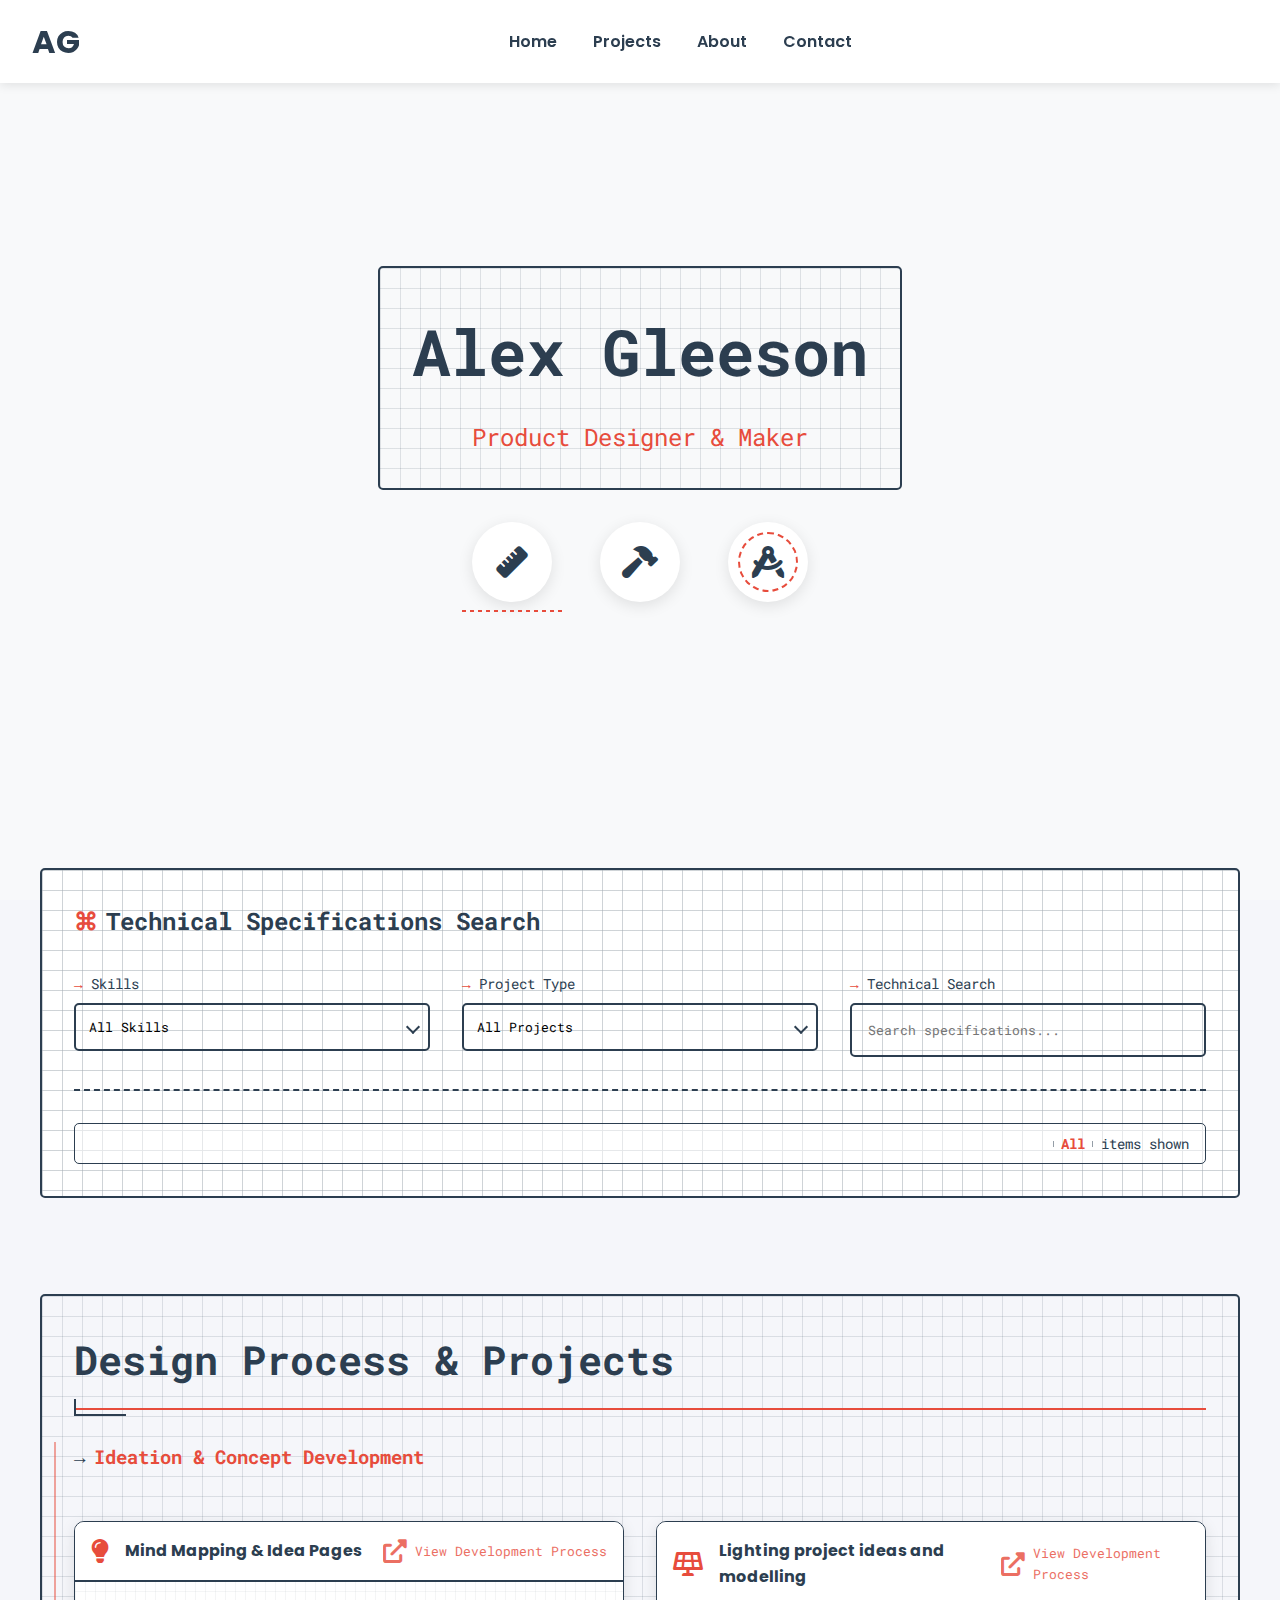
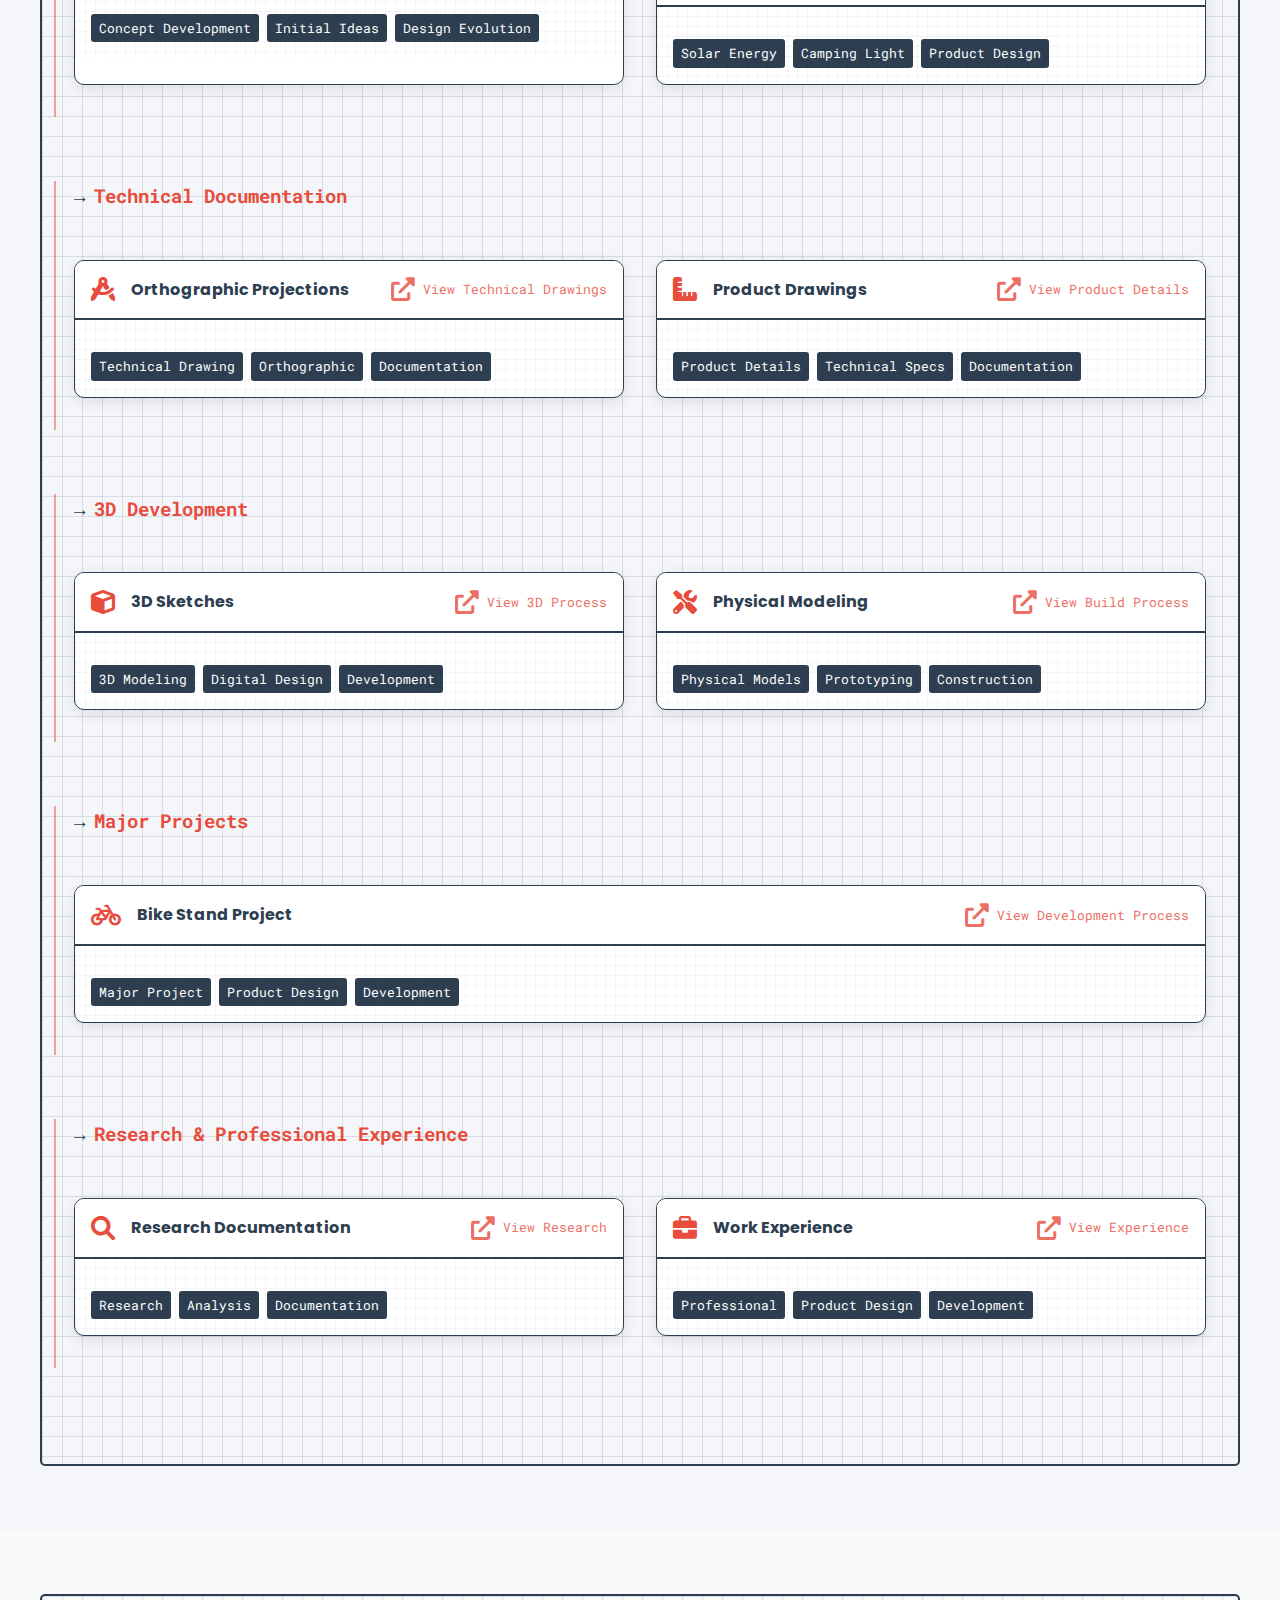
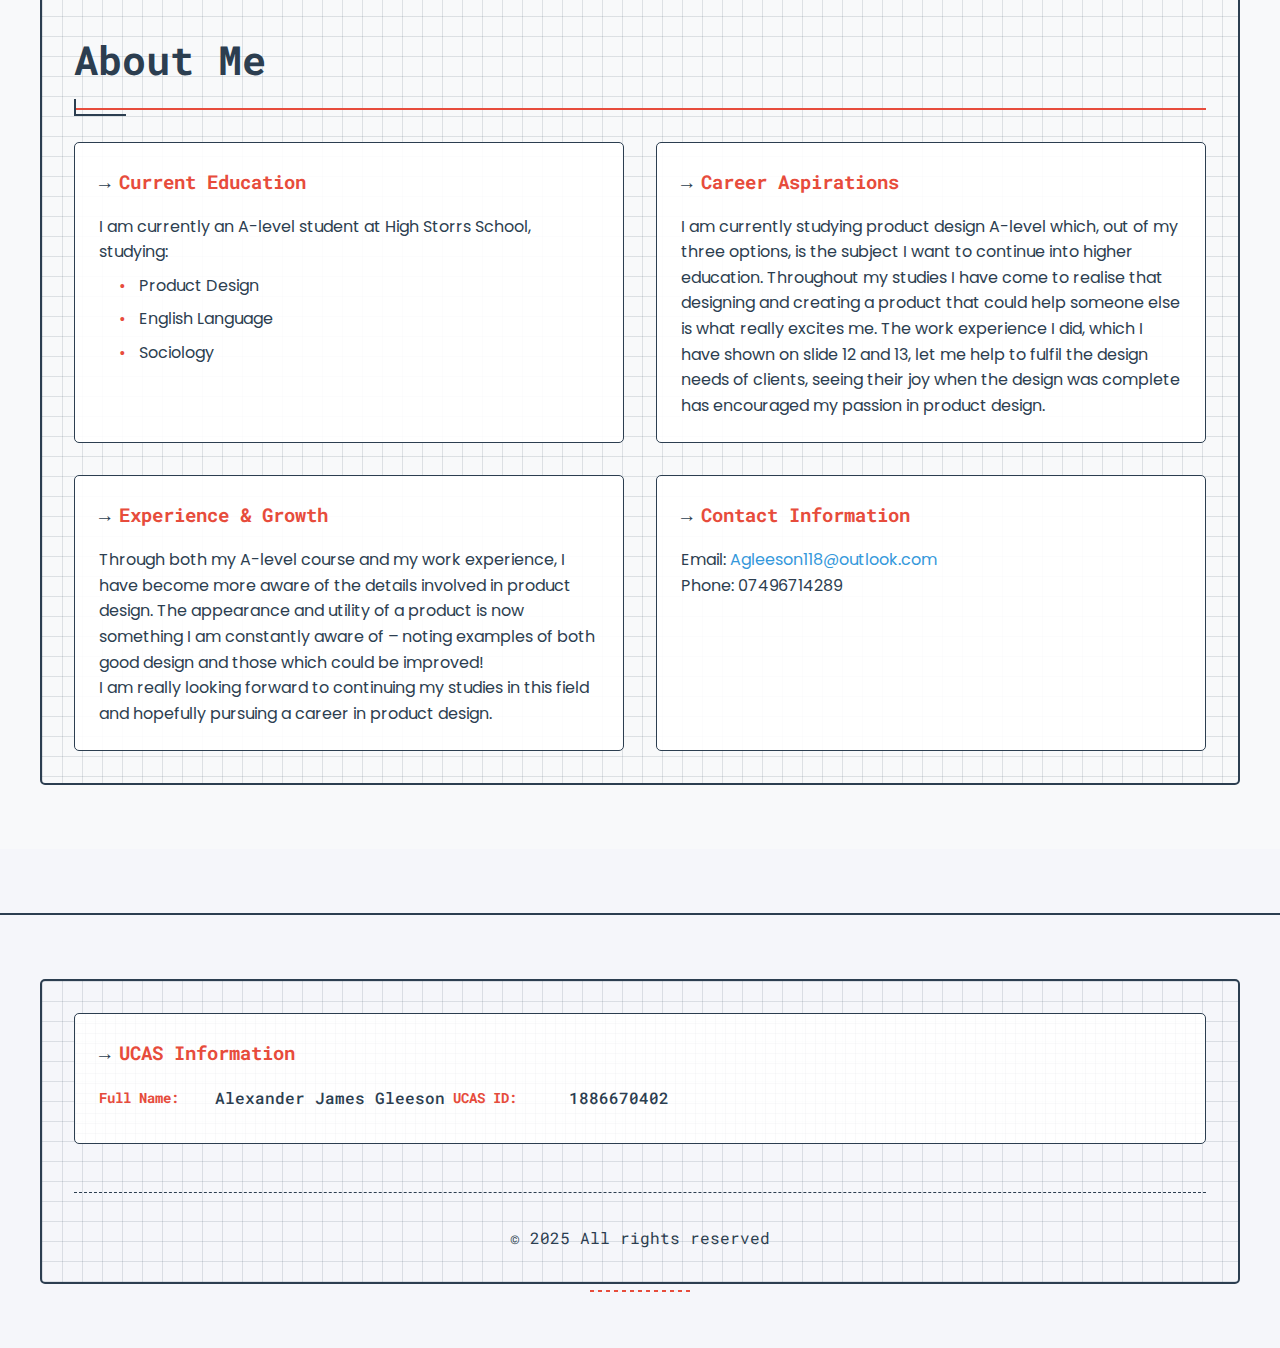
==== index.html @ 116e03a1 "Site Upload" ====
<!DOCTYPE html>
<html lang="en">
<head>
    <meta charset="UTF-8">
    <meta name="viewport" content="width=device-width, initial-scale=1.0">
    <title>Alex Gleeson | Product Design Portfolio</title>
    <link rel="stylesheet" href="styles.css">
    <link rel="stylesheet" href="project-pages.css">
    <link rel="stylesheet" href="https://cdnjs.cloudflare.com/ajax/libs/font-awesome/6.0.0/css/all.min.css">
    <link href="https://fonts.googleapis.com/css2?family=Poppins:wght@400;600;700&family=Roboto+Mono&display=swap" rel="stylesheet">
</head>
<body>
    <!-- Mobile Warning Popup -->
    <div id="mobilePopup" class="mobile-popup" style="display: none;">
        <div class="popup-content">
            <p>This website hasn't been optimized for mobile devices.<br>Please view on desktop for the best experience.</p>
            <button id="closePopup" class="technical-button">
                <i class="fas fa-check"></i>
                Okay
            </button>
        </div>
    </div>

    <nav class="navbar">
        <div class="logo">AG</div>
        <div class="nav-links">
            <a href="#home">Home</a>
            <a href="#projects">Projects</a>
            <a href="#about">About</a>
            <a href="#contact">Contact</a>
        </div>
        <div class="hamburger">
            <span></span>
            <span></span>
            <span></span>
        </div>
    </nav>

    <main>
        <section id="home" class="hero">
            <div class="hero-content">
                <div class="blueprint-grid">
                    <h1 class="blueprint-text">Alex Gleeson</h1>
                    <p class="blueprint-subtitle">Product Designer & Maker</p>
                </div>
                <div class="tools">
                    <div class="tool-container">
                        <i class="fas fa-ruler tool-icon"></i>
                        <div class="measurement-line"></div>
                    </div>
                    <div class="tool-container">
                        <i class="fas fa-hammer tool-icon"></i>
                        <div class="tool-animation"></div>
                    </div>
                    <div class="tool-container">
                        <i class="fas fa-drafting-compass tool-icon"></i>
                        <div class="compass-circle"></div>
                    </div>
                </div>
            </div>
        </section>

        <section id="search" class="search-section">
            <div class="blueprint-container search-blueprint">
                <div class="technical-overlay">
                    <h3 class="search-title">Technical Specifications Search</h3>
                    <div class="search-grid">
                        <div class="search-category">
                            <label class="technical-label">
                                <span class="label-text">Skills</span>
                                <div class="technical-select">
                                    <select id="skillFilter">
                                        <option value="all">All Skills</option>
                                        <option value="assembly">Assembly & Construction</option>
                                        <option value="technical">Technical Skills</option>
                                        <option value="practical">Practical Skills</option>
                                        <option value="design">Design Process</option>
                                        <option value="professional">Professional Experience</option>
                                        <option value="client">Client Interaction</option>
                                        <option value="documentation">Documentation</option>
                                        <option value="modeling">3D & Physical Modeling</option>
                                    </select>
                                    <div class="select-arrow"></div>
                                </div>
                            </label>
                        </div>
                        <div class="search-category">
                            <label class="technical-label">
                                <span class="label-text">Project Type</span>
                                <div class="technical-select">
                                    <select id="projectFilter">
                                        <option value="all">All Projects</option>
                                        <option value="major">Major Project</option>
                                        <option value="design">Product Design</option>
                                        <option value="development">Development</option>
                                    </select>
                                    <div class="select-arrow"></div>
                                </div>
                            </label>
                        </div>
                        <div class="search-category">
                            <label class="technical-label">
                                <span class="label-text">Technical Search</span>
                                <div class="search-input-wrapper">
                                    <input type="text" id="quickSearch" placeholder="Search specifications..." class="technical-input">
                                    <div class="measurement-marks"></div>
                                </div>
                            </label>
                        </div>
                    </div>
                    <div class="search-results">
                        <div class="results-display">
                            <div class="result-count">
                                <span class="counter">All</span>
                                <span class="unit">items shown</span>
                            </div>
                        </div>
                    </div>
                </div>
            </div>
        </section>

        <section id="projects" class="projects">
            <div class="blueprint-container">
                <h2 class="technical-title">Design Process & Projects</h2>
                
                <!-- Ideation & Concept Development Section -->
                <div class="project-category ideation">
                    <h3 class="technical-subtitle">Ideation & Concept Development</h3>
                    <div class="project-grid">
                        <a href="mind-mapping.html" class="project-card" data-project="design" data-skills="concept,design,documentation">
                            <div class="project-header">
                                <i class="fas fa-lightbulb"></i>
                                <h4>Mind Mapping & Idea Pages</h4>
                                <span class="view-project">
                                    <i class="fas fa-external-link-alt"></i>
                                    View Development Process
                                </span>
                            </div>
                            <div class="project-content">
                                <div class="blueprint-overlay"></div>
                                <div class="technical-details">
                                    <span class="detail-item">Concept Development</span>
                                    <span class="detail-item">Initial Ideas</span>
                                    <span class="detail-item">Design Evolution</span>
                                </div>
                            </div>
                        </a>
                        
                        <a href="lighting-project.html" class="project-card" data-project="design" data-skills="technical,design,practical">
                            <div class="project-header">
                                <i class="fas fa-solar-panel"></i>
                                <h4>Lighting project ideas and modelling</h4>
                                <span class="view-project">
                                    <i class="fas fa-external-link-alt"></i>
                                    View Development Process
                                </span>
                            </div>
                            <div class="project-content">
                                <div class="blueprint-overlay"></div>
                                <div class="technical-details">
                                    <span class="detail-item">Solar Energy</span>
                                    <span class="detail-item">Camping Light</span>
                                    <span class="detail-item">Product Design</span>
                                </div>
                            </div>
                        </a>
                    </div>
                </div>
                
                <!-- Technical Drawing Section -->
                <div class="project-category technical-drawings">
                    <h3 class="technical-subtitle">Technical Documentation</h3>
                    <div class="project-grid">
                        <a href="orthographic.html" class="project-card" data-project="technical" data-skills="technical,documentation">
                            <div class="project-header">
                                <i class="fas fa-drafting-compass"></i>
                                <h4>Orthographic Projections</h4>
                                <span class="view-project">
                                    <i class="fas fa-external-link-alt"></i>
                                    View Technical Drawings
                                </span>
                            </div>
                            <div class="project-content">
                                <div class="blueprint-overlay"></div>
                                <div class="technical-details">
                                    <span class="detail-item">Technical Drawing</span>
                                    <span class="detail-item">Orthographic</span>
                                    <span class="detail-item">Documentation</span>
                                </div>
                            </div>
                        </a>
                        
                        <a href="product-drawings.html" class="project-card" data-project="technical" data-skills="technical,documentation">
                            <div class="project-header">
                                <i class="fas fa-ruler-combined"></i>
                                <h4>Product Drawings</h4>
                                <span class="view-project">
                                    <i class="fas fa-external-link-alt"></i>
                                    View Product Details
                                </span>
                            </div>
                            <div class="project-content">
                                <div class="blueprint-overlay"></div>
                                <div class="technical-details">
                                    <span class="detail-item">Product Details</span>
                                    <span class="detail-item">Technical Specs</span>
                                    <span class="detail-item">Documentation</span>
                                </div>
                            </div>
                        </a>
                    </div>
                </div>
                
                <!-- 3D Development Section -->
                <div class="project-category modeling">
                    <h3 class="technical-subtitle">3D Development</h3>
                    <div class="project-grid">
                        <a href="3d-sketches.html" class="project-card" data-project="development" data-skills="modeling,design">
                            <div class="project-header">
                                <i class="fas fa-cube"></i>
                                <h4>3D Sketches</h4>
                                <span class="view-project">
                                    <i class="fas fa-external-link-alt"></i>
                                    View 3D Process
                                </span>
                            </div>
                            <div class="project-content">
                                <div class="blueprint-overlay"></div>
                                <div class="technical-details">
                                    <span class="detail-item">3D Modeling</span>
                                    <span class="detail-item">Digital Design</span>
                                    <span class="detail-item">Development</span>
                                </div>
                            </div>
                        </a>
                        
                        <a href="physical-modeling.html" class="project-card" data-project="development" data-skills="modeling,practical">
                            <div class="project-header">
                                <i class="fas fa-tools"></i>
                                <h4>Physical Modeling</h4>
                                <span class="view-project">
                                    <i class="fas fa-external-link-alt"></i>
                                    View Build Process
                                </span>
                            </div>
                            <div class="project-content">
                                <div class="blueprint-overlay"></div>
                                <div class="technical-details">
                                    <span class="detail-item">Physical Models</span>
                                    <span class="detail-item">Prototyping</span>
                                    <span class="detail-item">Construction</span>
                                </div>
                            </div>
                        </a>
                    </div>
                </div>
                
                <!-- Major Projects Section -->
                <div class="project-category major-projects">
                    <h3 class="technical-subtitle">Major Projects</h3>
                    <div class="project-grid">
                        <a href="major-project.html" class="project-card" data-project="major" data-skills="design,development">
                            <div class="project-header">
                                <i class="fas fa-bicycle"></i>
                                <h4>Bike Stand Project</h4>
                                <span class="view-project">
                                    <i class="fas fa-external-link-alt"></i>
                                    View Development Process
                                </span>
                            </div>
                            <div class="project-content">
                                <div class="blueprint-overlay"></div>
                                <div class="technical-details">
                                    <span class="detail-item">Major Project</span>
                                    <span class="detail-item">Product Design</span>
                                    <span class="detail-item">Development</span>
                                </div>
                            </div>
                        </a>
                    </div>
                </div>
                
                <!-- Research & Experience Section -->
                <div class="project-category research">
                    <h3 class="technical-subtitle">Research & Professional Experience</h3>
                    <div class="project-grid">
                        <a href="research.html" class="project-card" data-project="research" data-skills="documentation,technical">
                            <div class="project-header">
                                <i class="fas fa-search"></i>
                                <h4>Research Documentation</h4>
                                <span class="view-project">
                                    <i class="fas fa-external-link-alt"></i>
                                    View Research
                                </span>
                            </div>
                            <div class="project-content">
                                <div class="blueprint-overlay"></div>
                                <div class="technical-details">
                                    <span class="detail-item">Research</span>
                                    <span class="detail-item">Analysis</span>
                                    <span class="detail-item">Documentation</span>
                                </div>
                            </div>
                        </a>
                        
                        <a href="work-experience.html" class="project-card" data-project="experience" data-skills="professional,client">
                            <div class="project-header">
                                <i class="fas fa-briefcase"></i>
                                <h4>Work Experience</h4>
                                <span class="view-project">
                                    <i class="fas fa-external-link-alt"></i>
                                    View Experience
                                </span>
                            </div>
                            <div class="project-content">
                                <div class="blueprint-overlay"></div>
                                <div class="technical-details">
                                    <span class="detail-item">Professional</span>
                                    <span class="detail-item">Product Design</span>
                                    <span class="detail-item">Development</span>
                                </div>
                            </div>
                        </a>
                    </div>
                </div>
            </div>
        </section>

        <section id="about" class="about">
            <div class="blueprint-container">
                <h2 class="technical-title">About Me</h2>
                <div class="about-grid">
                    <div class="about-section education">
                        <h3 class="technical-subtitle">Current Education</h3>
                        <div class="technical-content">
                            <p>I am currently an A-level student at High Storrs School, studying:</p>
                            <ul class="technical-list">
                                <li>Product Design</li>
                                <li>English Language</li>
                                <li>Sociology</li>
                            </ul>
                        </div>
                    </div>
                    
                    <div class="about-section aspirations">
                        <h3 class="technical-subtitle">Career Aspirations</h3>
                        <div class="technical-content">
                            <p>I am currently studying product design A-level which, out of my three options, is the subject I want to continue into higher education. Throughout my studies I have come to realise that designing and creating a product that could help someone else is what really excites me. The work experience I did, which I have shown on slide 12 and 13, let me help to fulfil the design needs of clients, seeing their joy when the design was complete has encouraged my passion in product design.</p>
                        </div>
                    </div>
                    
                    <div class="about-section experience">
                        <h3 class="technical-subtitle">Experience & Growth</h3>
                        <div class="technical-content">
                            <p>Through both my A-level course and my work experience, I have become more aware of the details involved in product design. The appearance and utility of a product is now something I am constantly aware of – noting examples of both good design and those which could be improved!</p>
                            <p>I am really looking forward to continuing my studies in this field and hopefully pursuing a career in product design.</p>
                        </div>
                    </div>
                    
                    <div class="about-section contact-info">
                        <h3 class="technical-subtitle">Contact Information</h3>
                        <div class="technical-content">
                            <p>Email: <a href="mailto:Agleeson118@outlook.com">Agleeson118@outlook.com</a></p>
                            <p>Phone: 07496714289</p>
                        </div>
                    </div>
                </div>
            </div>
        </section>
    </main>

    <footer class="technical-footer">
        <div class="blueprint-container">
            <div class="footer-section ucas-info">
                <h3 class="technical-subtitle">UCAS Information</h3>
                <div class="technical-details">
                    <div class="detail-row">
                        <span class="detail-label">Full Name:</span>
                        <span class="detail-value">Alexander James Gleeson</span>
                    </div>
                    <div class="detail-row">
                        <span class="detail-label">UCAS ID:</span>
                        <span class="detail-value">1886670402</span>
                    </div>
                </div>
            </div>
            
            <div class="copyright">
                <div class="measurement-line"></div>
                <p>© 2025 All rights reserved</p>
                <div class="measurement-line"></div>
            </div>
        </div>
    </footer>

    <script src="script.js"></script>
</body>
</html>
---- styles.css ----
:root {
    --primary: #2c3e50;
    --secondary: #e74c3c;
    --accent: #3498db;
    --background: #f5f6fa;
    --text: #2c3e50;
}

* {
    margin: 0;
    padding: 0;
    box-sizing: border-box;
}

body {
    font-family: 'Poppins', sans-serif;
    background: var(--background);
    color: var(--text);
    line-height: 1.6;
}

/* Navbar Styles */
.navbar {
    position: fixed;
    top: 0;
    width: 100%;
    padding: 1rem 2rem;
    background: rgba(255, 255, 255, 0.95);
    display: flex;
    justify-content: space-between;
    align-items: center;
    z-index: 1000;
    box-shadow: 0 2px 10px rgba(0,0,0,0.1);
}

.logo {
    font-size: 2rem;
    font-weight: 700;
    color: var(--primary);
    cursor: pointer;
    transition: transform 0.3s ease;
}

.logo:hover {
    transform: rotate(10deg);
}

.nav-links a {
    margin-left: 2rem;
    text-decoration: none;
    color: var(--primary);
    font-weight: 600;
    transition: color 0.3s ease;
}

.nav-links a:hover {
    color: var(--secondary);
}

/* Hero Section */
.hero {
    height: 100vh;
    display: flex;
    align-items: center;
    justify-content: center;
    text-align: center;
    padding: 2rem;
    background: #f8f9fa;
    position: relative;
    overflow: hidden;
}

.blueprint-grid {
    position: relative;
    padding: 2rem;
    background-image: linear-gradient(#2c3e5022 1px, transparent 1px),
                      linear-gradient(90deg, #2c3e5022 1px, transparent 1px);
    background-size: 20px 20px;
    border: 2px solid var(--primary);
    border-radius: 5px;
    margin-bottom: 2rem;
}

.blueprint-text {
    font-size: 4rem;
    font-weight: 700;
    color: var(--primary);
    margin-bottom: 1rem;
    position: relative;
    font-family: 'Roboto Mono', monospace;
}

.blueprint-subtitle {
    font-size: 1.5rem;
    color: var(--secondary);
    font-family: 'Roboto Mono', monospace;
}

.tools {
    display: flex;
    justify-content: center;
    gap: 3rem;
    margin: 2rem 0;
}

.tool-container {
    position: relative;
    width: 80px;
    height: 80px;
    display: flex;
    align-items: center;
    justify-content: center;
    background: white;
    border-radius: 50%;
    box-shadow: 0 4px 15px rgba(0,0,0,0.1);
}

/* Hammer-specific container */
.tool-container:nth-child(2) {
    overflow: visible;
}

.tool-icon {
    font-size: 2rem;
    color: var(--primary);
    z-index: 2;
}

/* Hammer Animation */
.tool-container:nth-child(2) .tool-icon {
    animation: hammer 2s ease-in-out infinite;
    transform-origin: center bottom;
}

.measurement-line {
    position: absolute;
    height: 2px;
    background: var(--secondary);
    width: 0;
    bottom: -10px;
    animation: measure 2s ease-in-out infinite;
}

.compass-circle {
    position: absolute;
    width: 60px;
    height: 60px;
    border: 2px dashed var(--secondary);
    border-radius: 50%;
    animation: rotate 4s linear infinite;
}

/* New Animations */
@keyframes measure {
    0% { width: 0; }
    50% { width: 100px; }
    100% { width: 0; }
}

@keyframes rotate {
    from { transform: rotate(0deg); }
    to { transform: rotate(360deg); }
}

/* Projects Section */
.projects {
    padding: 4rem 2rem;
}

.project-grid {
    display: grid;
    grid-template-columns: repeat(auto-fit, minmax(300px, 1fr));
    gap: 2rem;
    padding: 2rem 0;
}

.project-card {
    text-decoration: none;
    color: inherit;
    cursor: pointer;
    background: white;
    border-radius: 10px;
    overflow: hidden;
    transition: all 0.3s ease;
    box-shadow: 0 4px 15px rgba(0,0,0,0.1);
    border: 1px solid var(--primary);
    position: relative;
}

.project-card:hover {
    transform: translateY(-5px);
}

.view-project {
    margin-left: auto;
    font-family: 'Roboto Mono', monospace;
    font-size: 0.8rem;
    color: var(--secondary);
    display: flex;
    align-items: center;
    gap: 0.5rem;
    opacity: 0.8;
    transition: opacity 0.3s ease;
}

.view-project i {
    font-size: 0.9rem;
    transition: transform 0.3s ease;
}

.project-card:hover .view-project {
    opacity: 1;
}

.project-card:hover .view-project i {
    transform: translateX(3px);
}

/* Project measurement overlay on hover */
.project-card::before {
    content: '';
    position: absolute;
    top: 0;
    left: 0;
    right: 0;
    bottom: 0;
    background: 
        linear-gradient(45deg, transparent 48%, var(--secondary) 49%, var(--secondary) 51%, transparent 52%) 0 0/1rem 1rem,
        linear-gradient(-45deg, transparent 48%, var(--secondary) 49%, var(--secondary) 51%, transparent 52%) 0 0/1rem 1rem;
    opacity: 0;
    transition: opacity 0.3s ease;
    pointer-events: none;
    z-index: 1;
}

.project-card:hover::before {
    opacity: 0.1;
}

.project-header {
    display: flex;
    align-items: center;
    gap: 1rem;
    padding: 1rem;
    border-bottom: 2px solid var(--primary);
    background: rgba(255, 255, 255, 0.9);
    position: relative;
    z-index: 2;
}

.project-header i {
    color: var(--secondary);
    font-size: 1.5rem;
}

.project-content {
    position: relative;
    padding: 1rem;
    overflow: hidden;
}

.blueprint-overlay {
    position: absolute;
    top: 0;
    left: 0;
    right: 0;
    bottom: 0;
    background-image: 
        linear-gradient(0deg, rgba(44, 62, 80, 0.05) 1px, transparent 1px),
        linear-gradient(90deg, rgba(44, 62, 80, 0.05) 1px, transparent 1px);
    background-size: 10px 10px;
    pointer-events: none;
}

.technical-details {
    display: flex;
    flex-wrap: wrap;
    gap: 0.5rem;
    margin-top: 1rem;
}

.detail-item {
    font-family: 'Roboto Mono', monospace;
    font-size: 0.8rem;
    padding: 0.25rem 0.5rem;
    background: var(--primary);
    color: white;
    border-radius: 3px;
}

.project-card img {
    width: 100%;
    height: auto;
    object-fit: cover;
    transition: transform 0.3s ease;
}

.project-card:hover img {
    transform: scale(1.05);
}

/* Measurement Lines Animation */
.project-card::after {
    content: '';
    position: absolute;
    bottom: 0;
    left: 0;
    width: 100%;
    height: 2px;
    background: repeating-linear-gradient(
        to right,
        var(--secondary) 0,
        var(--secondary) 4px,
        transparent 4px,
        transparent 8px
    );
    transform: scaleX(0);
    transform-origin: left;
    transition: transform 0.3s ease;
}

.project-card:hover::after {
    transform: scaleX(1);
}

/* Project Category Visibility */
.project-category.hidden {
    display: none;
}

/* Enhanced Search Results Display */
.results-display {
    display: flex;
    justify-content: flex-end;
    font-family: 'Roboto Mono', monospace;
    padding: 0.5rem 1rem;
    background: rgba(255, 255, 255, 0.9);
    border: 1px solid var(--primary);
    border-radius: 5px;
    margin-top: 1rem;
}

.result-count {
    display: flex;
    align-items: center;
    gap: 0.5rem;
    font-size: 0.9rem;
}

.counter {
    color: var(--secondary);
    font-weight: bold;
    position: relative;
    padding: 0 0.5rem;
}

.counter::before,
.counter::after {
    content: '';
    position: absolute;
    height: 6px;
    width: 1px;
    background: var(--primary);
    opacity: 0.5;
}

.counter::before {
    left: 0;
    top: 50%;
    transform: translateY(-50%);
}

.counter::after {
    right: 0;
    top: 50%;
    transform: translateY(-50%);
}

/* About Section */
.about {
    padding: 4rem 2rem;
    background: #f8f9fa;
}

.blueprint-container {
    max-width: 1200px;
    margin: 0 auto;
    padding: 2rem;
    background-image: linear-gradient(#2c3e5022 1px, transparent 1px),
                      linear-gradient(90deg, #2c3e5022 1px, transparent 1px);
    background-size: 20px 20px;
    border: 2px solid var(--primary);
    border-radius: 5px;
    position: relative;
}

.technical-title {
    font-family: 'Roboto Mono', monospace;
    font-size: 2.5rem;
    color: var(--primary);
    margin-bottom: 2rem;
    padding-bottom: 1rem;
    border-bottom: 2px solid var(--secondary);
    position: relative;
}

.technical-title::after {
    content: '';
    position: absolute;
    bottom: -8px;
    left: 0;
    width: 50px;
    height: 15px;
    border-left: 2px solid var(--primary);
    border-bottom: 2px solid var(--primary);
}

.about-grid {
    display: grid;
    grid-template-columns: repeat(2, 1fr);
    gap: 2rem;
}

.about-section {
    padding: 1.5rem;
    background: rgba(255, 255, 255, 0.9);
    border: 1px solid var(--primary);
    border-radius: 5px;
    position: relative;
}

.technical-subtitle {
    font-family: 'Roboto Mono', monospace;
    color: var(--secondary);
    margin-bottom: 1rem;
    font-size: 1.2rem;
    position: relative;
    padding-left: 20px;
}

.technical-subtitle::before {
    content: '→';
    position: absolute;
    left: 0;
    color: var(--primary);
}

.technical-content {
    font-family: 'Poppins', sans-serif;
    line-height: 1.6;
}

.technical-list {
    list-style: none;
    padding-left: 20px;
    margin-top: 0.5rem;
}

.technical-list li {
    position: relative;
    padding-left: 20px;
    margin-bottom: 0.5rem;
}

.technical-list li::before {
    content: '•';
    position: absolute;
    left: 0;
    color: var(--secondary);
}

.contact-info a {
    color: var(--accent);
    text-decoration: none;
    transition: color 0.3s ease;
}

.contact-info a:hover {
    color: var(--secondary);
}

/* Skills Section */
.skills {
    display: flex;
    flex-wrap: wrap;
    gap: 1rem;
    margin-top: 2rem;
}

.skill-item {
    padding: 0.5rem 1rem;
    background: var(--primary);
    color: white;
    border-radius: 20px;
    cursor: pointer;
    transition: transform 0.3s ease;
}

.skill-item:hover {
    transform: scale(1.1);
}

/* Contact Section */
.contact {
    padding: 4rem 2rem;
    background: var(--background);
}

.contact .blueprint-container {
    max-width: 800px;
}

.technical-form {
    position: relative;
    margin: 0 auto;
    padding: 2rem;
}

.form-grid {
    display: grid;
    grid-template-columns: repeat(2, 1fr);
    gap: 2rem;
}

.input-group {
    position: relative;
}

.input-group.full-width {
    grid-column: 1 / -1;
}

.input-container {
    position: relative;
    border: 2px solid var(--primary);
    border-radius: 5px;
    overflow: hidden;
    display: flex;
    align-items: center;
    background: white;
}

.input-container i {
    padding: 1rem;
    color: var(--primary);
    background: rgba(44, 62, 80, 0.05);
}

.technical-input {
    width: 100%;
    padding: 1rem;
    font-family: 'Roboto Mono', monospace;
    border: none;
    background: transparent;
    transition: background-color 0.3s ease;
}

textarea.technical-input {
    min-height: 150px;
    resize: vertical;
}

.measurement-marks {
    position: absolute;
    bottom: 0;
    left: 0;
    width: 100%;
    height: 4px;
    background: repeating-linear-gradient(
        to right,
        var(--secondary) 0,
        var(--secondary) 2px,
        transparent 2px,
        transparent 10px
    );
    transform: scaleX(0);
    transform-origin: left;
    transition: transform 0.3s ease;
}

.technical-input:focus + .measurement-marks {
    transform: scaleX(1);
}

.form-footer {
    grid-column: 1 / -1;
    display: flex;
    justify-content: flex-end;
}

.technical-button {
    position: relative;
    display: flex;
    align-items: center;
    gap: 1rem;
    padding: 1rem 2rem;
    font-family: 'Roboto Mono', monospace;
    font-size: 1rem;
    background: var(--primary);
    color: white;
    border: none;
    border-radius: 5px;
    cursor: pointer;
    transition: transform 0.3s ease;
    overflow: hidden;
}

.technical-button i {
    font-size: 1.2rem;
}

.button-overlay {
    position: absolute;
    top: 0;
    left: 0;
    right: 0;
    bottom: 0;
    background: 
        linear-gradient(45deg, transparent 48%, var(--secondary) 49%, var(--secondary) 51%, transparent 52%) 0 0/1rem 1rem;
    opacity: 0;
    transition: opacity 0.3s ease;
}

.technical-button:hover {
    transform: translateY(-2px);
}

.technical-button:hover .button-overlay {
    opacity: 0.2;
}

/* Responsive Design for Contact Form */
@media (max-width: 768px) {
    .form-grid {
        grid-template-columns: 1fr;
        gap: 1rem;
    }
    
    .technical-button {
        width: 100%;
        justify-content: center;
    }
}

/* Responsive Design */
@media (max-width: 768px) {
    .nav-links {
        display: none;
    }
    
    .hamburger {
        display: block;
    }
    
    .hero h1 {
        font-size: 2.5rem;
    }
    
    .project-grid {
        grid-template-columns: 1fr;
    }

    .about-grid {
        grid-template-columns: 1fr;
    }

    .technical-title {
        font-size: 2rem;
    }

    .about-section {
        padding: 1rem;
    }
}

/* Search Section */
.search-section {
    padding: 2rem;
    margin-top: -4rem;
    z-index: 2;
    position: relative;
}

.search-blueprint {
    background-color: rgba(255, 255, 255, 0.95);
    padding: 2rem;
    position: relative;
}

.search-blueprint::before {
    content: '';
    position: absolute;
    top: 0;
    left: 0;
    right: 0;
    bottom: 0;
    background-image: 
        linear-gradient(to right, var(--primary) 1px, transparent 1px),
        linear-gradient(to bottom, var(--primary) 1px, transparent 1px);
    background-size: 20px 20px;
    opacity: 0.1;
    pointer-events: none;
}

.search-title {
    font-family: 'Roboto Mono', monospace;
    color: var(--primary);
    font-size: 1.5rem;
    margin-bottom: 2rem;
    padding-left: 2rem;
    position: relative;
}

.search-title::before {
    content: '⌘';
    position: absolute;
    left: 0;
    color: var(--secondary);
}

.search-grid {
    display: grid;
    grid-template-columns: repeat(3, 1fr);
    gap: 2rem;
    margin-bottom: 2rem;
}

.technical-label {
    display: flex;
    flex-direction: column;
    gap: 0.5rem;
}

.label-text {
    font-family: 'Roboto Mono', monospace;
    font-size: 0.9rem;
    color: var(--primary);
    display: flex;
    align-items: center;
    gap: 0.5rem;
}

.label-text::before {
    content: '→';
    color: var(--secondary);
}

.technical-select {
    position: relative;
    border: 2px solid var(--primary);
    border-radius: 5px;
    overflow: hidden;
}

.technical-select select {
    width: 100%;
    padding: 0.8rem;
    font-family: 'Roboto Mono', monospace;
    border: none;
    background: transparent;
    appearance: none;
    cursor: pointer;
}

.select-arrow {
    position: absolute;
    right: 10px;
    top: 50%;
    transform: translateY(-50%);
    width: 10px;
    height: 10px;
    border-right: 2px solid var(--primary);
    border-bottom: 2px solid var(--primary);
    transform: translateY(-50%) rotate(45deg);
    pointer-events: none;
}

.search-input-wrapper {
    position: relative;
    border: 2px solid var(--primary);
    border-radius: 5px;
    overflow: hidden;
}

.measurement-marks {
    position: absolute;
    bottom: 0;
    left: 0;
    width: 100%;
    height: 4px;
    background: repeating-linear-gradient(
        to right,
        var(--secondary) 0,
        var(--secondary) 2px,
        transparent 2px,
        transparent 10px
    );
    transform: scaleX(0);
    transform-origin: left;
    transition: transform 0.3s ease;
}

.search-results {
    border-top: 2px dashed var(--primary);
    padding-top: 1rem;
    margin-top: 1rem;
}

.results-display {
    display: flex;
    justify-content: flex-end;
    font-family: 'Roboto Mono', monospace;
}

.result-count {
    display: flex;
    align-items: center;
    gap: 0.5rem;
}

.counter {
    color: var(--secondary);
    font-weight: bold;
}

.unit {
    color: var(--primary);
    font-size: 0.9rem;
}

@media (max-width: 768px) {
    .search-grid {
        grid-template-columns: 1fr;
        gap: 1rem;
    }
    
    .search-section {
        margin-top: -2rem;
        padding: 1rem;
    }
}

/* Projects Section */
.projects {
    padding: 4rem 2rem;
}

.project-category {
    margin-bottom: 4rem;
    position: relative;
}

.project-category::before {
    content: '';
    position: absolute;
    left: -20px;
    top: 0;
    height: 100%;
    width: 2px;
    background: var(--secondary);
    opacity: 0.5;
}

.project-header {
    display: flex;
    align-items: center;
    gap: 1rem;
    padding: 1rem;
    border-bottom: 2px solid var(--primary);
    background: rgba(255, 255, 255, 0.9);
    position: relative;
    z-index: 2;
}

.project-header i {
    color: var(--secondary);
    font-size: 1.5rem;
}

.project-content {
    position: relative;
    padding: 1rem;
    overflow: hidden;
}

.blueprint-overlay {
    position: absolute;
    top: 0;
    left: 0;
    right: 0;
    bottom: 0;
    background-image: 
        linear-gradient(0deg, rgba(44, 62, 80, 0.05) 1px, transparent 1px),
        linear-gradient(90deg, rgba(44, 62, 80, 0.05) 1px, transparent 1px);
    background-size: 10px 10px;
    pointer-events: none;
}

.technical-details {
    display: flex;
    flex-wrap: wrap;
    gap: 0.5rem;
    margin-top: 1rem;
}

.detail-item {
    font-family: 'Roboto Mono', monospace;
    font-size: 0.8rem;
    padding: 0.25rem 0.5rem;
    background: var(--primary);
    color: white;
    border-radius: 3px;
}

.project-card {
    background: white;
    border-radius: 10px;
    overflow: hidden;
    transition: all 0.3s ease;
    box-shadow: 0 4px 15px rgba(0,0,0,0.1);
    border: 1px solid var(--primary);
    position: relative;
}

.project-card:hover {
    transform: translateY(-5px);
    box-shadow: 0 8px 25px rgba(0,0,0,0.15);
}

.project-card img {
    width: 100%;
    height: auto;
    object-fit: cover;
    transition: transform 0.3s ease;
}

.project-card:hover img {
    transform: scale(1.05);
}

/* Measurement Lines Animation */
.project-card::after {
    content: '';
    position: absolute;
    bottom: 0;
    left: 0;
    width: 100%;
    height: 2px;
    background: repeating-linear-gradient(
        to right,
        var(--secondary) 0,
        var(--secondary) 4px,
        transparent 4px,
        transparent 8px
    );
    transform: scaleX(0);
    transform-origin: left;
    transition: transform 0.3s ease;
}

.project-card:hover::after {
    transform: scaleX(1);
}

/* Project Category Visibility */
.project-category.hidden {
    display: none;
}

/* Enhanced Search Results Display */
.results-display {
    display: flex;
    justify-content: flex-end;
    font-family: 'Roboto Mono', monospace;
    padding: 0.5rem 1rem;
    background: rgba(255, 255, 255, 0.9);
    border: 1px solid var(--primary);
    border-radius: 5px;
    margin-top: 1rem;
}

.result-count {
    display: flex;
    align-items: center;
    gap: 0.5rem;
    font-size: 0.9rem;
}

.counter {
    color: var(--secondary);
    font-weight: bold;
    position: relative;
    padding: 0 0.5rem;
}

.counter::before,
.counter::after {
    content: '';
    position: absolute;
    height: 6px;
    width: 1px;
    background: var(--primary);
    opacity: 0.5;
}

.counter::before {
    left: 0;
    top: 50%;
    transform: translateY(-50%);
}

.counter::after {
    right: 0;
    top: 50%;
    transform: translateY(-50%);
}

/* Hammer Animation */
@keyframes hammer {
    0%, 100% { transform: rotate(0deg); }
    45% { transform: rotate(-25deg); }
    50% { transform: rotate(0deg); }
    95% { transform: rotate(0deg); }
}

/* Prevent preview boxes in ideation section */
.project-category.mind-mapping .project-grid::after,
.project-category.mind-mapping .project-grid::before {
    display: none !important;
}

.project-category.mind-mapping .project-grid > *:not(.project-card) {
    display: none !important;
}

.no-results-message {
    color: var(--secondary);
    font-family: 'Roboto Mono', monospace;
    font-size: 0.9rem;
    margin-top: 1rem;
    padding: 1rem;
    background: rgba(255, 255, 255, 0.9);
    border: 1px dashed var(--primary);
    text-align: center;
}

/* Technical Footer */
.technical-footer {
    background: var(--background);
    padding: 4rem 2rem;
    margin-top: 4rem;
    border-top: 2px solid var(--primary);
}

.footer-grid {
    display: grid;
    grid-template-columns: repeat(2, 1fr);
    gap: 3rem;
    margin-bottom: 2rem;
}

.footer-section {
    background: rgba(255, 255, 255, 0.95);
    padding: 1.5rem;
    border: 1px solid var(--primary);
    border-radius: 5px;
    position: relative;
}

.footer-section::before {
    content: '';
    position: absolute;
    top: 0;
    left: 0;
    right: 0;
    bottom: 0;
    background-image: 
        linear-gradient(0deg, rgba(44, 62, 80, 0.05) 1px, transparent 1px),
        linear-gradient(90deg, rgba(44, 62, 80, 0.05) 1px, transparent 1px);
    background-size: 10px 10px;
    pointer-events: none;
    opacity: 0.5;
}

.detail-row {
    display: flex;
    align-items: center;
    gap: 1rem;
    margin-bottom: 0.5rem;
    font-family: 'Roboto Mono', monospace;
}

.detail-label {
    color: var(--secondary);
    font-size: 0.9rem;
    min-width: 100px;
}

.detail-value {
    color: var(--primary);
    font-weight: 500;
}

.copyright {
    text-align: center;
    margin-top: 3rem;
    padding-top: 2rem;
    border-top: 1px dashed var(--primary);
    display: flex;
    align-items: center;
    justify-content: center;
    gap: 2rem;
    font-family: 'Roboto Mono', monospace;
    color: var(--primary);
}

.measurement-line {
    height: 2px;
    width: 100px;
    background: repeating-linear-gradient(
        to right,
        var(--secondary) 0,
        var(--secondary) 4px,
        transparent 4px,
        transparent 8px
    );
}

/* Responsive Footer */
@media (max-width: 768px) {
    .footer-grid {
        grid-template-columns: 1fr;
        gap: 2rem;
    }
    
    .copyright {
        flex-direction: column;
        gap: 1rem;
    }
    
    .measurement-line {
        width: 50px;
    }
}

/* Mobile Popup */
.mobile-popup {
    display: none;
    position: fixed;
    top: 0;
    left: 0;
    width: 100%;
    height: 100%;
    background: rgba(44, 62, 80, 0.95);
    z-index: 2000;
    align-items: center;
    justify-content: center;
    padding: 1rem;
}

.popup-content {
    background: white;
    padding: 2rem;
    border-radius: 5px;
    text-align: center;
    width: 90%;
    max-width: 400px;
    border: 1px solid var(--primary);
    font-family: 'Roboto Mono', monospace;
    position: relative;
}

.popup-content p {
    margin-bottom: 1.5rem;
    color: var(--primary);
}

.popup-content .technical-button {
    background: var(--primary);
    color: white;
    border: none;
    padding: 0.75rem 1.5rem;
    border-radius: 5px;
    cursor: pointer;
    font-family: 'Roboto Mono', monospace;
    display: inline-flex;
    align-items: center;
    gap: 0.5rem;
    transition: all 0.3s ease;
}

.popup-content .technical-button:hover {
    background: var(--secondary);
}
---- project-pages.css ----
/* Project Page Specific Styles */
.project-hero {
    padding: 8rem 2rem 4rem;
    background: var(--background);
}

.project-title-group {
    display: flex;
    justify-content: space-between;
    align-items: flex-start;
    margin-bottom: 2rem;
}

.technical-specs {
    display: flex;
    gap: 1rem;
}

.spec-item {
    display: flex;
    align-items: center;
    gap: 0.5rem;
    font-family: 'Roboto Mono', monospace;
    color: var(--primary);
    padding: 0.5rem 1rem;
    border: 1px solid var(--primary);
    border-radius: 5px;
    background: rgba(255, 255, 255, 0.9);
}

.spec-item i {
    color: var(--secondary);
}

/* Timeline Styles */
.timeline-section {
    padding: 2rem 0;
}

.timeline {
    position: relative;
    padding-left: 2rem;
}

.timeline::before {
    content: '';
    position: absolute;
    left: 0;
    top: 0;
    height: 100%;
    width: 2px;
    background: var(--primary);
    opacity: 0.3;
}

.timeline-item {
    position: relative;
    margin-bottom: 3rem;
}

.timeline-marker {
    position: absolute;
    left: -2.35rem;
    width: 1rem;
    height: 1rem;
    background: var(--secondary);
    border: 2px solid var(--primary);
    border-radius: 50%;
}

.timeline-content {
    background: rgba(255, 255, 255, 0.9);
    border: 1px solid var(--primary);
    border-radius: 5px;
    padding: 1.5rem;
    margin-left: 1rem;
}

.timeline-content h3 {
    font-family: 'Roboto Mono', monospace;
    color: var(--primary);
    margin-bottom: 1rem;
}

.image-placeholder {
    width: 100%;
    height: 300px;
    background: rgba(44, 62, 80, 0.05);
    border: 2px dashed var(--primary);
    border-radius: 5px;
    margin: 1rem 0;
    display: flex;
    align-items: center;
    justify-content: center;
}

.technical-description {
    font-family: 'Poppins', sans-serif;
    color: var(--text);
    line-height: 1.6;
}

/* Technical Details Section */
.details-section {
    padding: 2rem 0;
    max-width: 1000px;
    margin-left: auto;
    margin-right: auto;
}

.specs-grid {
    display: grid;
    grid-template-columns: repeat(auto-fit, minmax(250px, 1fr));
    gap: 2rem;
    margin-top: 2rem;
    max-width: 900px;
    margin-left: auto;
    margin-right: auto;
}

.spec-card {
    background: rgba(255, 255, 255, 0.9);
    border: 1px solid var(--primary);
    border-radius: 5px;
    padding: 1.5rem;
}

.spec-card i {
    font-size: 2rem;
    color: var(--secondary);
    margin-bottom: 1rem;
}

.spec-card h4 {
    font-family: 'Roboto Mono', monospace;
    color: var(--primary);
    margin-bottom: 1rem;
}

/* Back Link */
.back-link {
    display: flex;
    align-items: center;
    gap: 0.5rem;
    font-family: 'Roboto Mono', monospace;
}

.back-link i {
    transition: transform 0.3s ease;
}

.back-link:hover i {
    transform: translateX(-3px);
}

/* Responsive Design */
@media (max-width: 768px) {
    .project-title-group {
        flex-direction: column;
        gap: 1rem;
    }

    .technical-specs {
        flex-direction: column;
    }

    .timeline-content {
        margin-left: 0;
    }

    .specs-grid {
        grid-template-columns: 1fr;
    }
}

/* Pinboard Layout */
.pinboard {
    padding: 2rem;
    background: #f8f9fa;
    border-radius: 10px;
}

.sketch-grid {
    display: grid;
    grid-template-columns: repeat(3, 1fr);
    gap: 2rem;
    padding: 2rem;
    background: #fff5e6;  /* Slight cork-board color */
    border: 20px solid #8b4513;  /* Wood-like border */
    border-radius: 5px;
    box-shadow: inset 0 0 50px rgba(0,0,0,0.1);
}

.sketch-item {
    position: relative;
    transform: rotate(-2deg);
    transition: transform 0.3s ease;
}

.sketch-item:nth-child(even) {
    transform: rotate(2deg);
}

.sketch-item:hover {
    transform: rotate(0) scale(1.02);
    z-index: 2;
}

.sketch-content {
    background: white;
    padding: 1rem;
    border: 1px solid #ddd;
    box-shadow: 0 4px 15px rgba(0,0,0,0.1);
    position: relative;
}

.pin {
    width: 20px;
    height: 20px;
    background: var(--secondary);
    border-radius: 50%;
    position: absolute;
    top: -10px;
    left: 50%;
    transform: translateX(-50%);
    box-shadow: 0 2px 4px rgba(0,0,0,0.2);
    z-index: 2;
}

.pin::after {
    content: '';
    position: absolute;
    width: 6px;
    height: 6px;
    background: rgba(255,255,255,0.6);
    border-radius: 50%;
    top: 4px;
    left: 4px;
}

.sketch-content img {
    width: 100%;
    height: auto;
    border: 1px solid #eee;
    transition: all 0.3s ease;
    object-fit: contain;
    background: #ffffff;
    padding: 1rem;
}

.sketch-details {
    display: flex;
    justify-content: space-between;
    align-items: center;
    margin-top: 1rem;
    font-family: 'Roboto Mono', monospace;
}

.sketch-number {
    font-size: 1.5rem;
    color: var(--secondary);
    font-weight: bold;
}

.sketch-type {
    color: var(--primary);
    font-size: 0.9rem;
}

/* Responsive Design for Pinboard */
@media (max-width: 768px) {
    .sketch-grid {
        grid-template-columns: 1fr;
        padding: 1rem;
    }
    
    .sketch-item {
        transform: none !important;
    }
    
    .sketch-item:hover {
        transform: scale(1.02) !important;
    }
}

/* Specific sketch adjustments */
.sketch-item:nth-child(1) .sketch-content {
    background: #f8f8f8;
}

.sketch-item:nth-child(2) .sketch-content,
.sketch-item:nth-child(3) .sketch-content {
    background: #f5f5f5;
}

.sketch-item:nth-child(4) .sketch-content {
    background: #f8f8f8;
}

/* Process Section Styles */
.process-section {
    margin-bottom: 3rem;
}

.process-card {
    background: rgba(255, 255, 255, 0.9);
    border: 1px solid var(--primary);
    border-radius: 5px;
    padding: 2rem;
    margin-top: 1rem;
}

.process-step {
    display: flex;
    gap: 2rem;
    margin-bottom: 2rem;
    position: relative;
}

.process-step:last-child {
    margin-bottom: 0;
}

.process-step::after {
    content: '';
    position: absolute;
    left: 2rem;
    top: 3rem;
    bottom: -2rem;
    width: 2px;
    background: var(--secondary);
    opacity: 0.3;
}

.process-step:last-child::after {
    display: none;
}

.step-number {
    font-family: 'Roboto Mono', monospace;
    font-size: 2rem;
    color: var(--secondary);
    font-weight: bold;
    min-width: 4rem;
    height: 4rem;
    display: flex;
    align-items: center;
    justify-content: center;
    border: 2px solid var(--primary);
    border-radius: 50%;
    background: white;
}

.step-content {
    flex: 1;
}

.step-content h3 {
    font-family: 'Roboto Mono', monospace;
    color: var(--primary);
    margin-bottom: 0.5rem;
}

.step-content p {
    color: var(--text);
    line-height: 1.6;
}

.sketch-description {
    font-family: 'Poppins', sans-serif;
    font-size: 0.9rem;
    color: var(--text);
    margin-top: 0.5rem;
    padding-top: 0.5rem;
    border-top: 1px dashed var(--primary);
}

/* Responsive adjustments */
@media (max-width: 768px) {
    .process-step {
        flex-direction: column;
        gap: 1rem;
    }

    .process-step::after {
        left: 2rem;
        top: 4rem;
    }

    .step-number {
        margin-left: 1rem;
    }
}

/* PDF Download Styles */
.download-pdf {
    cursor: pointer;
    position: relative;
    overflow: hidden;
    transition: all 0.3s ease;
    text-decoration: none;
}

.download-pdf i {
    margin-right: 0.5rem;
    color: var(--secondary);
}

.download-indicator {
    position: absolute;
    bottom: 0;
    left: 0;
    width: 100%;
    height: 2px;
    background: rgba(44, 62, 80, 0.1);
    overflow: hidden;
}

.progress-line {
    position: absolute;
    width: 100%;
    height: 100%;
    background: var(--secondary);
    transform: translateX(-100%);
    transition: transform 0.3s ease;
}

.download-pdf:hover .progress-line {
    transform: translateX(0);
}

.download-pdf:hover {
    background: rgba(44, 62, 80, 0.05);
}

/* Animation for download progress */
@keyframes downloadProgress {
    0% { transform: translateX(-100%); }
    100% { transform: translateX(0); }
}

.downloading .progress-line {
    animation: downloadProgress 1s linear;
}

/* Development Timeline Styles */
.development-timeline {
    margin: 4rem 0;
    max-width: 1200px;
    margin-left: auto;
    margin-right: auto;
}

.timeline-container {
    display: flex;
    flex-direction: column;
    gap: 3rem;
}

.timeline-item {
    background: white;
    border: 1px solid var(--primary);
    border-radius: 5px;
    padding: 2rem;
    position: relative;
    transition: transform 0.3s ease;
    max-width: 900px;
    margin-left: auto;
    margin-right: auto;
}

.timeline-item:hover {
    transform: translateY(-5px);
}

.timeline-header {
    display: flex;
    align-items: center;
    gap: 1rem;
    margin-bottom: 1.5rem;
}

.phase-number {
    font-family: 'Roboto Mono', monospace;
    font-size: 2rem;
    color: var(--secondary);
    font-weight: bold;
    min-width: 3rem;
}

.timeline-header h3 {
    font-family: 'Roboto Mono', monospace;
    color: var(--primary);
}

.blueprint-frame {
    background: #f8f9fa;
    border: 2px solid var(--primary);
    padding: 1rem;
    margin-bottom: 1rem;
    position: relative;
    max-width: 800px;
    margin-left: auto;
    margin-right: auto;
}

.blueprint-frame img {
    width: 100%;
    height: auto;
    border: 1px solid #ddd;
    max-height: 500px;
    object-fit: contain;
}

.frame-details {
    display: flex;
    gap: 1rem;
    margin-top: 1rem;
    font-family: 'Roboto Mono', monospace;
    font-size: 0.9rem;
}

.detail-label {
    color: var(--secondary);
    font-weight: bold;
}

.detail-value {
    color: var(--primary);
}

/* Project Introduction Styles */
.project-intro {
    margin-bottom: 2rem;
    max-width: 900px;
    margin-left: auto;
    margin-right: auto;
}

.intro-card {
    background: white;
    border: 1px solid var(--primary);
    border-radius: 5px;
    padding: 2rem;
}

/* Responsive adjustments */
@media (max-width: 768px) {
    .timeline-item {
        padding: 1rem;
    }
    
    .timeline-header {
        flex-direction: column;
        align-items: flex-start;
    }
}

/* Detail Section Styles */
.detail-section {
    margin: 3rem auto;
    max-width: 900px;
}

.detail-card {
    background: white;
    border: 1px solid var(--primary);
    border-radius: 5px;
    padding: 2rem;
    position: relative;
}

.detail-card::before {
    content: '';
    position: absolute;
    top: 0;
    left: 0;
    width: 100%;
    height: 4px;
    background: repeating-linear-gradient(
        90deg,
        var(--secondary) 0,
        var(--secondary) 4px,
        transparent 4px,
        transparent 8px
    );
}

/* Adjust the last item in 5-item grid */
.sketch-grid:has(.sketch-item:nth-child(5)) .sketch-item:last-child {
    grid-column: 2;
}

@media (max-width: 1200px) {
    .sketch-grid {
        grid-template-columns: repeat(2, 1fr);
    }

    /* Reset last item position on smaller screens */
    .sketch-grid:has(.sketch-item:nth-child(5)) .sketch-item:last-child {
        grid-column: auto;
    }
}

/* Physical Modeling Gallery Styles */
.modeling-gallery {
    margin: 3rem 0;
}

.gallery-item.sketch {
    margin-bottom: 2rem;
}

.blueprint-frame.large {
    max-width: 1000px;
    margin: 0 auto;
}

.development-grid {
    display: grid;
    grid-template-columns: repeat(3, 1fr);
    gap: 2rem;
    padding: 2rem;
    background: rgba(255, 255, 255, 0.95);
    border: 2px solid var(--primary);
    border-radius: 5px;
}

.stage-marker {
    position: absolute;
    top: 1rem;
    right: 1rem;
    background: var(--primary);
    color: white;
    padding: 0.5rem 1rem;
    border-radius: 3px;
    font-family: 'Roboto Mono', monospace;
    font-size: 0.8rem;
}

/* Responsive adjustments for gallery */
@media (max-width: 1200px) {
    .development-grid {
        grid-template-columns: repeat(2, 1fr);
    }
}

@media (max-width: 768px) {
    .development-grid {
        grid-template-columns: 1fr;
    }
}

/* Research Document Styles */
.research-document {
    background: white;
    border: 1px solid var(--primary);
    border-radius: 5px;
    padding: 3rem;
    max-width: 1000px;
    margin: 2rem auto;
    position: relative;
    background-image: 
        linear-gradient(#2c3e5011 1px, transparent 1px),
        linear-gradient(90deg, #2c3e5011 1px, transparent 1px);
    background-size: 20px 20px;
}

.document-details {
    display: flex;
    gap: 2rem;
    font-family: 'Roboto Mono', monospace;
    color: var(--primary);
    margin-top: 1.5rem;
    padding: 1rem;
    background: rgba(255, 255, 255, 0.9);
    border: 1px solid var(--primary);
    border-radius: 5px;
}

.document-details span {
    display: flex;
    align-items: center;
    gap: 0.5rem;
    padding: 0.5rem 1rem;
    border-right: 1px solid var(--primary);
}

.document-details span:last-child {
    border-right: none;
}

.document-details span::before {
    content: '';
    width: 6px;
    height: 6px;
    background: var(--secondary);
    border-radius: 50%;
}

.document-section {
    display: flex;
    gap: 2rem;
    margin-bottom: 4rem;
    position: relative;
}

.section-number {
    font-family: 'Roboto Mono', monospace;
    font-size: 2.5rem;
    color: var(--secondary);
    opacity: 0.3;
    font-weight: bold;
    min-width: 60px;
}

.section-content h2 {
    font-family: 'Roboto Mono', monospace;
    color: var(--primary);
    margin-bottom: 1.5rem;
    border-bottom: 2px solid var(--secondary);
    padding-bottom: 0.5rem;
}

.analysis-item {
    margin-bottom: 2rem;
    padding: 1.5rem;
    border: 1px solid var(--primary);
    border-radius: 5px;
    background: rgba(255, 255, 255, 0.7);
}

.item-header {
    font-family: 'Roboto Mono', monospace;
    font-weight: bold;
    color: var(--primary);
    margin-bottom: 1rem;
    padding-left: 1rem;
    border-left: 3px solid var(--secondary);
}

.technical-description {
    line-height: 1.6;
}

.technical-note {
    margin-top: 1rem;
    padding: 0.5rem;
    background: #f8f9fa;
    border-left: 3px solid var(--secondary);
    font-family: 'Roboto Mono', monospace;
    font-size: 0.9rem;
    color: var(--primary);
}

.conclusion-block {
    display: grid;
    grid-template-columns: repeat(auto-fit, minmax(300px, 1fr));
    gap: 2rem;
}

.conclusion-item {
    padding: 1.5rem;
    border: 1px solid var(--primary);
    border-radius: 5px;
    background: rgba(255, 255, 255, 0.7);
}

.conclusion-item h3 {
    font-family: 'Roboto Mono', monospace;
    color: var(--primary);
    margin-bottom: 1rem;
    font-size: 1rem;
}

/* Product Analysis Cards */
.product-analysis {
    background: white;
    border: 1px solid var(--primary);
    border-radius: 5px;
    padding: 2rem;
    margin-bottom: 2rem;
}

.product-analysis h3 {
    font-family: 'Roboto Mono', monospace;
    color: var(--primary);
    margin-bottom: 1rem;
    border-bottom: 2px solid var(--secondary);
    padding-bottom: 0.5rem;
}

.product-image {
    margin: 1.5rem 0;
    border: 1px solid var(--primary);
    padding: 1rem;
    background: #f8f9fa;
}

.product-image img {
    width: 100%;
    height: auto;
    object-fit: contain;
    max-height: 300px;
}

/* Sketch Analysis */
.sketch-analysis {
    background: white;
    border: 1px solid var(--primary);
    border-radius: 5px;
    padding: 2rem;
}

.sketch-image {
    margin: 1.5rem 0;
    border: 1px solid var(--primary);
    padding: 1rem;
    background: #f8f9fa;
}

.sketch-image img {
    width: 100%;
    height: auto;
    object-fit: contain;
    max-height: 400px;
}

.sketch-analysis p {
    margin-bottom: 1rem;
    line-height: 1.6;
}

/* Technical Diagrams - New Icon Based Style */
.technical-diagram {
    height: 150px;
    background: #f8f9fa;
    border: 2px solid var(--primary);
    border-radius: 5px;
    padding: 1rem;
    position: relative;
    margin: 1.5rem 0;
    overflow: hidden;
}

.diagram-grid {
    width: 100%;
    height: 100%;
    position: relative;
    background-image: 
        linear-gradient(#2c3e5011 1px, transparent 1px),
        linear-gradient(90deg, #2c3e5011 1px, transparent 1px);
    background-size: 20px 20px;
}

.product-icon {
    position: absolute;
    left: 50%;
    top: 50%;
    transform: translate(-50%, -50%);
    display: flex;
    align-items: center;
    gap: 1rem;
}

.product-icon i {
    font-size: 2rem;
    color: var(--secondary);
    transition: all 0.3s ease;
}

/* Product 1 Icons */
.wall-icon {
    opacity: 0.3;
}

.hook-icon {
    animation: hook 2s ease-in-out infinite;
}

.support-icon {
    transform: rotate(90deg);
}

/* Product 2 Icons */
.curved-icon {
    transform: rotate(-45deg);
    animation: wave 3s ease-in-out infinite;
}

.grid-icon {
    opacity: 0.3;
    font-size: 1.5rem;
}

/* Product 3 Icons */
.wheel-icon {
    animation: rotate 4s linear infinite;
}

.adjust-icon {
    animation: adjust 2s ease-in-out infinite;
}

/* Animations */
@keyframes hook {
    0%, 100% { transform: translateX(0); }
    50% { transform: translateX(5px); }
}

@keyframes wave {
    0%, 100% { transform: rotate(-45deg) scale(1); }
    50% { transform: rotate(-45deg) scale(1.1); }
}

@keyframes rotate {
    from { transform: rotate(0deg); }
    to { transform: rotate(360deg); }
}

@keyframes adjust {
    0%, 100% { transform: translateY(0); }
    50% { transform: translateY(5px); }
}

/* Research Page Styles */
.research-overview {
    background: white;
    border: 1px solid var(--primary);
    border-radius: 5px;
    padding: 2rem;
    margin: 2rem 0;
    display: flex;
    align-items: flex-start;
    gap: 2rem;
}

.overview-icon {
    font-size: 2.5rem;
    color: var(--secondary);
}

.section-title {
    display: flex;
    align-items: center;
    gap: 1rem;
    font-family: 'Roboto Mono', monospace;
    color: var(--primary);
    margin: 3rem 0 2rem;
}

.section-title i {
    color: var(--secondary);
}

.finding-card {
    background: white;
    border: 1px solid var(--primary);
    border-radius: 5px;
    padding: 2rem;
    margin-bottom: 2rem;
}

.finding-header {
    display: flex;
    align-items: center;
    gap: 1rem;
    margin-bottom: 1.5rem;
}

.finding-header i {
    font-size: 1.5rem;
    color: var(--secondary);
    width: 40px;
    height: 40px;
    display: flex;
    align-items: center;
    justify-content: center;
    border: 2px solid var(--primary);
    border-radius: 50%;
}

.finding-icons {
    display: flex;
    gap: 2rem;
    margin: 2rem 0;
    padding: 2rem;
    background: #f8f9fa;
    border-radius: 5px;
    justify-content: center;
}

.finding-icons i {
    font-size: 2rem;
    color: var(--secondary);
    transition: all 0.3s ease;
}

.conclusion-grid {
    display: grid;
    grid-template-columns: repeat(auto-fit, minmax(300px, 1fr));
    gap: 2rem;
}

.conclusion-card {
    background: white;
    border: 1px solid var(--primary);
    border-radius: 5px;
    padding: 2rem;
    text-align: center;
}

.conclusion-card i {
    font-size: 2rem;
    color: var(--secondary);
    margin-bottom: 1rem;
}

/* Process Buttons */
.process-buttons {
    display: flex;
    gap: 1rem;
    margin-top: 2rem;
}

.process-button {
    display: flex;
    align-items: center;
    gap: 0.5rem;
    padding: 0.75rem 1.5rem;
    background: white;
    border: 1px solid var(--primary);
    border-radius: 5px;
    font-family: 'Roboto Mono', monospace;
    color: var(--primary);
    text-decoration: none;
    transition: all 0.3s ease;
}

.process-button i {
    color: var(--secondary);
}

.process-button:hover {
    background: var(--primary);
    color: white;
}

.process-button:hover i {
    color: white;
}

/* Design Process Header Styles */
.design-process-header {
    padding: 2rem 0;
    background: var(--background);
}

.section-title {
    font-family: 'Roboto Mono', monospace;
    color: var(--primary);
    font-size: 2rem;
    margin-bottom: 0.5rem;
}

.section-divider {
    height: 2px;
    background: var(--secondary);
    margin: 0.5rem 0 2rem;
    width: 100px;
}

.process-category {
    display: flex;
    align-items: center;
    gap: 1rem;
    margin-bottom: 2rem;
}

.category-marker {
    color: var(--secondary);
}

.category-title {
    color: var(--secondary);
    font-family: 'Roboto Mono', monospace;
}

.process-card {
    background: white;
    border: 1px solid var(--primary);
    border-radius: 5px;
    padding: 1.5rem;
}

.card-header {
    display: flex;
    align-items: center;
    gap: 1rem;
    margin-bottom: 1rem;
}

.header-icon {
    color: var(--secondary);
    font-size: 1.2rem;
}

.view-link {
    margin-left: auto;
    display: flex;
    align-items: center;
    gap: 0.5rem;
    color: var(--secondary);
    text-decoration: none;
    font-family: 'Roboto Mono', monospace;
    font-size: 0.9rem;
}

.card-tags {
    display: flex;
    gap: 1rem;
}

.tag {
    background: var(--background);
    color: var(--primary);
    padding: 0.5rem 1rem;
    border-radius: 5px;
    font-family: 'Roboto Mono', monospace;
    font-size: 0.9rem;
}

/* Project Section Styles */
.project-section {
    margin: 2rem 0;
    padding-bottom: 2rem;
    border-bottom: 1px solid var(--primary);
}

.project-title {
    font-family: 'Roboto Mono', monospace;
    font-size: 1.5rem;
    color: var(--primary);
    margin-bottom: 1rem;
}

.project-description {
    font-family: 'Poppins', sans-serif;
    color: var(--text);
    line-height: 1.6;
    margin-bottom: 1rem;
}

/* Work Experience Specific Styles */
.work-experience-grid {
    display: grid;
    grid-template-columns: repeat(3, 1fr);
    background: #f5f5f5;
    border: 15px solid #34495e;
    gap: 2rem;
    padding: 2rem;
    position: relative;
}

/* Section titles in grid */
.pinboard-section-title {
    grid-column: 1 / -1;
    margin: 2rem 0 1rem;
    padding: 0.75rem;
    background: rgba(255, 255, 255, 0.95);
    border: 1px dashed var(--secondary);
    text-align: center;
    transform: rotate(-1deg);
    z-index: 2;
}

.sketch-item {
    background: white;
    padding: 1rem;
    box-shadow: 0 4px 8px rgba(0,0,0,0.1);
    transition: all 0.3s ease;
    margin-bottom: 1rem;
}

/* Adjust image heights */
.sketch-content img {
    width: 100%;
    height: 200px;
    object-fit: cover;
    border: 1px solid #eee;
}

.rotated-left {
    transform: rotate(-3deg);
}

.rotated-right {
    transform: rotate(3deg);
}

.skills-section {
    margin-top: 4rem;
    padding: 2rem;
    background: rgba(255,255,255,0.9);
    border: 1px solid var(--primary);
    border-radius: 5px;
}

.skills-grid {
    display: grid;
    grid-template-columns: repeat(3, 1fr);
    gap: 2rem;
    margin-top: 2rem;
}

.skill-card {
    text-align: center;
    padding: 2rem;
    background: white;
    border: 1px solid var(--primary);
    border-radius: 5px;
}

.skill-card i {
    font-size: 2.5rem;
    color: var(--secondary);
    margin-bottom: 1rem;
}

/* Project Tags */
.tag-container {
    display: flex;
    gap: 1rem;
    margin: 1rem 0;
}

.project-tag {
    background: var(--primary);
    color: white;
    padding: 0.5rem 1rem;
    border-radius: 5px;
    font-family: 'Roboto Mono', monospace;
    font-size: 0.9rem;
    display: inline-flex;
    align-items: center;
    gap: 0.5rem;
}

.project-tag:first-child {
    background: #2c3e50;
}

.project-tag:nth-child(2) {
    background: #34495e;
}

.project-tag:nth-child(3) {
    background: #2980b9;
}
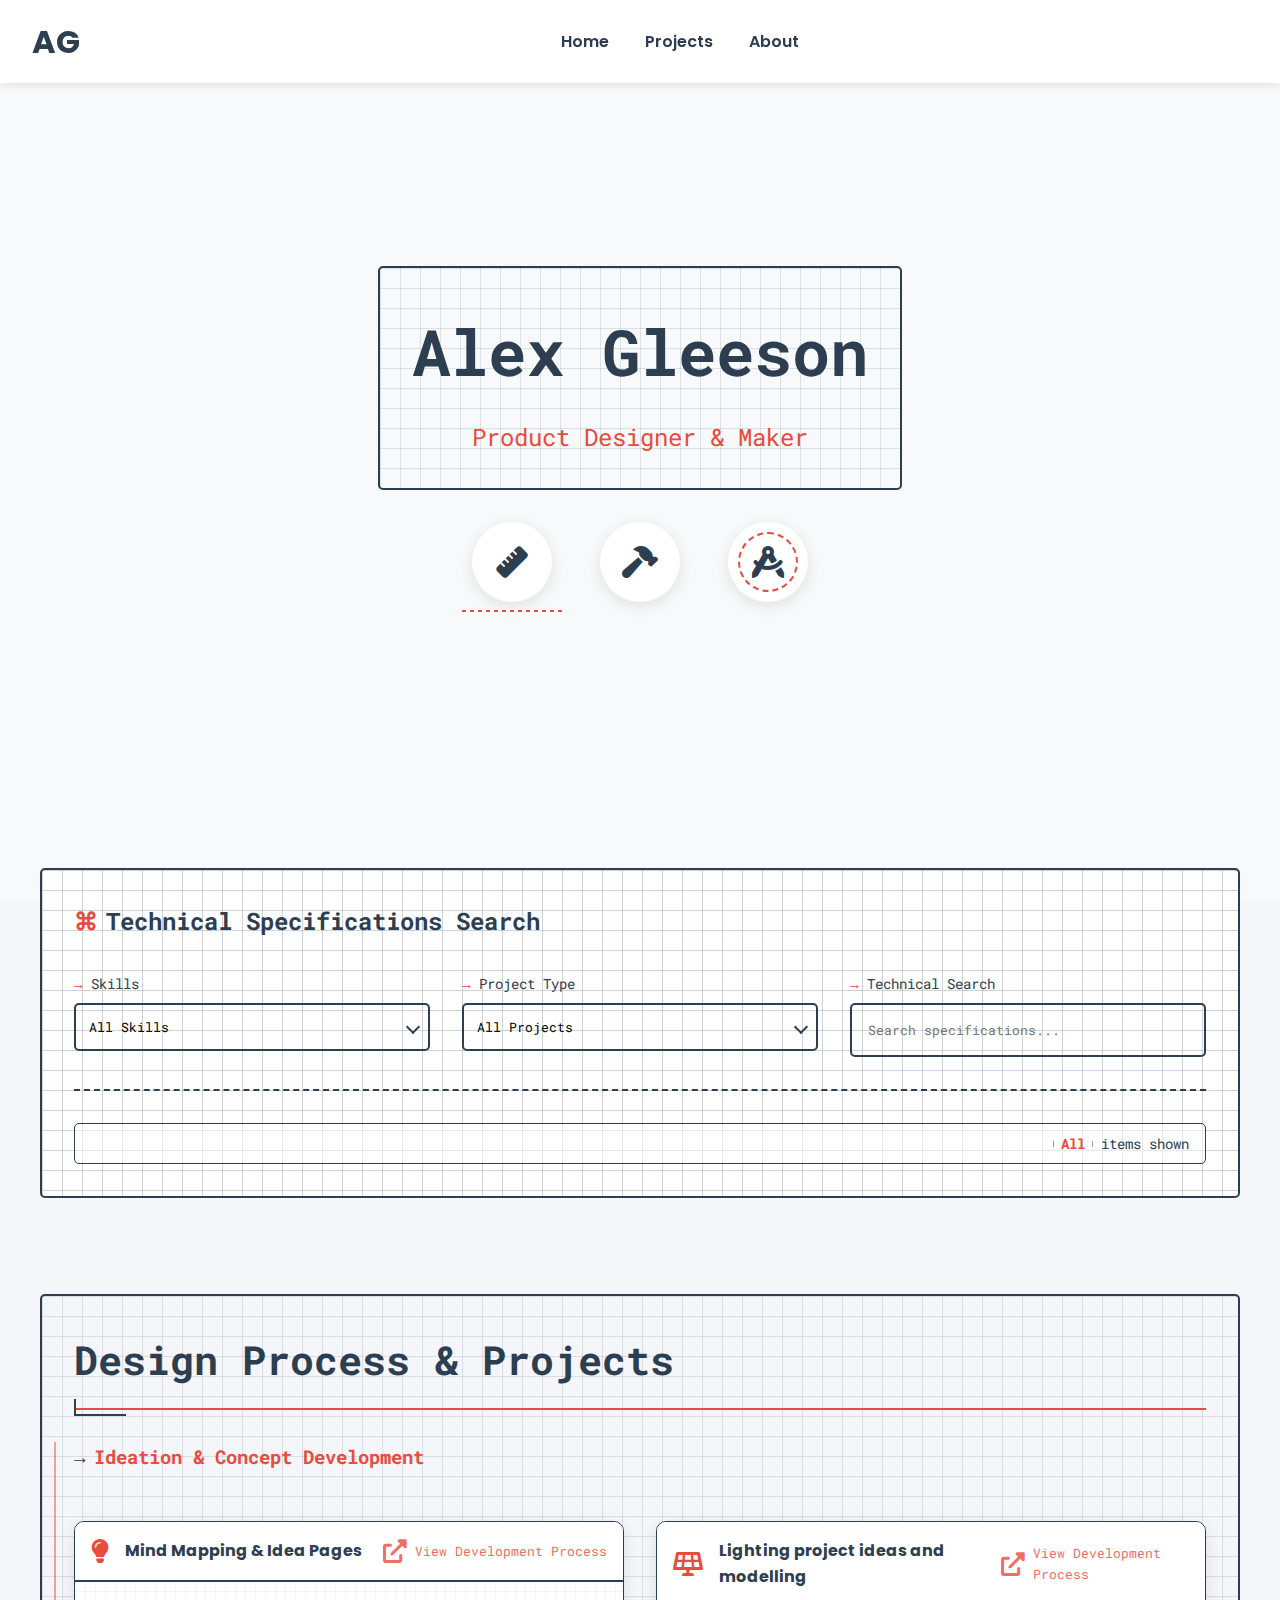
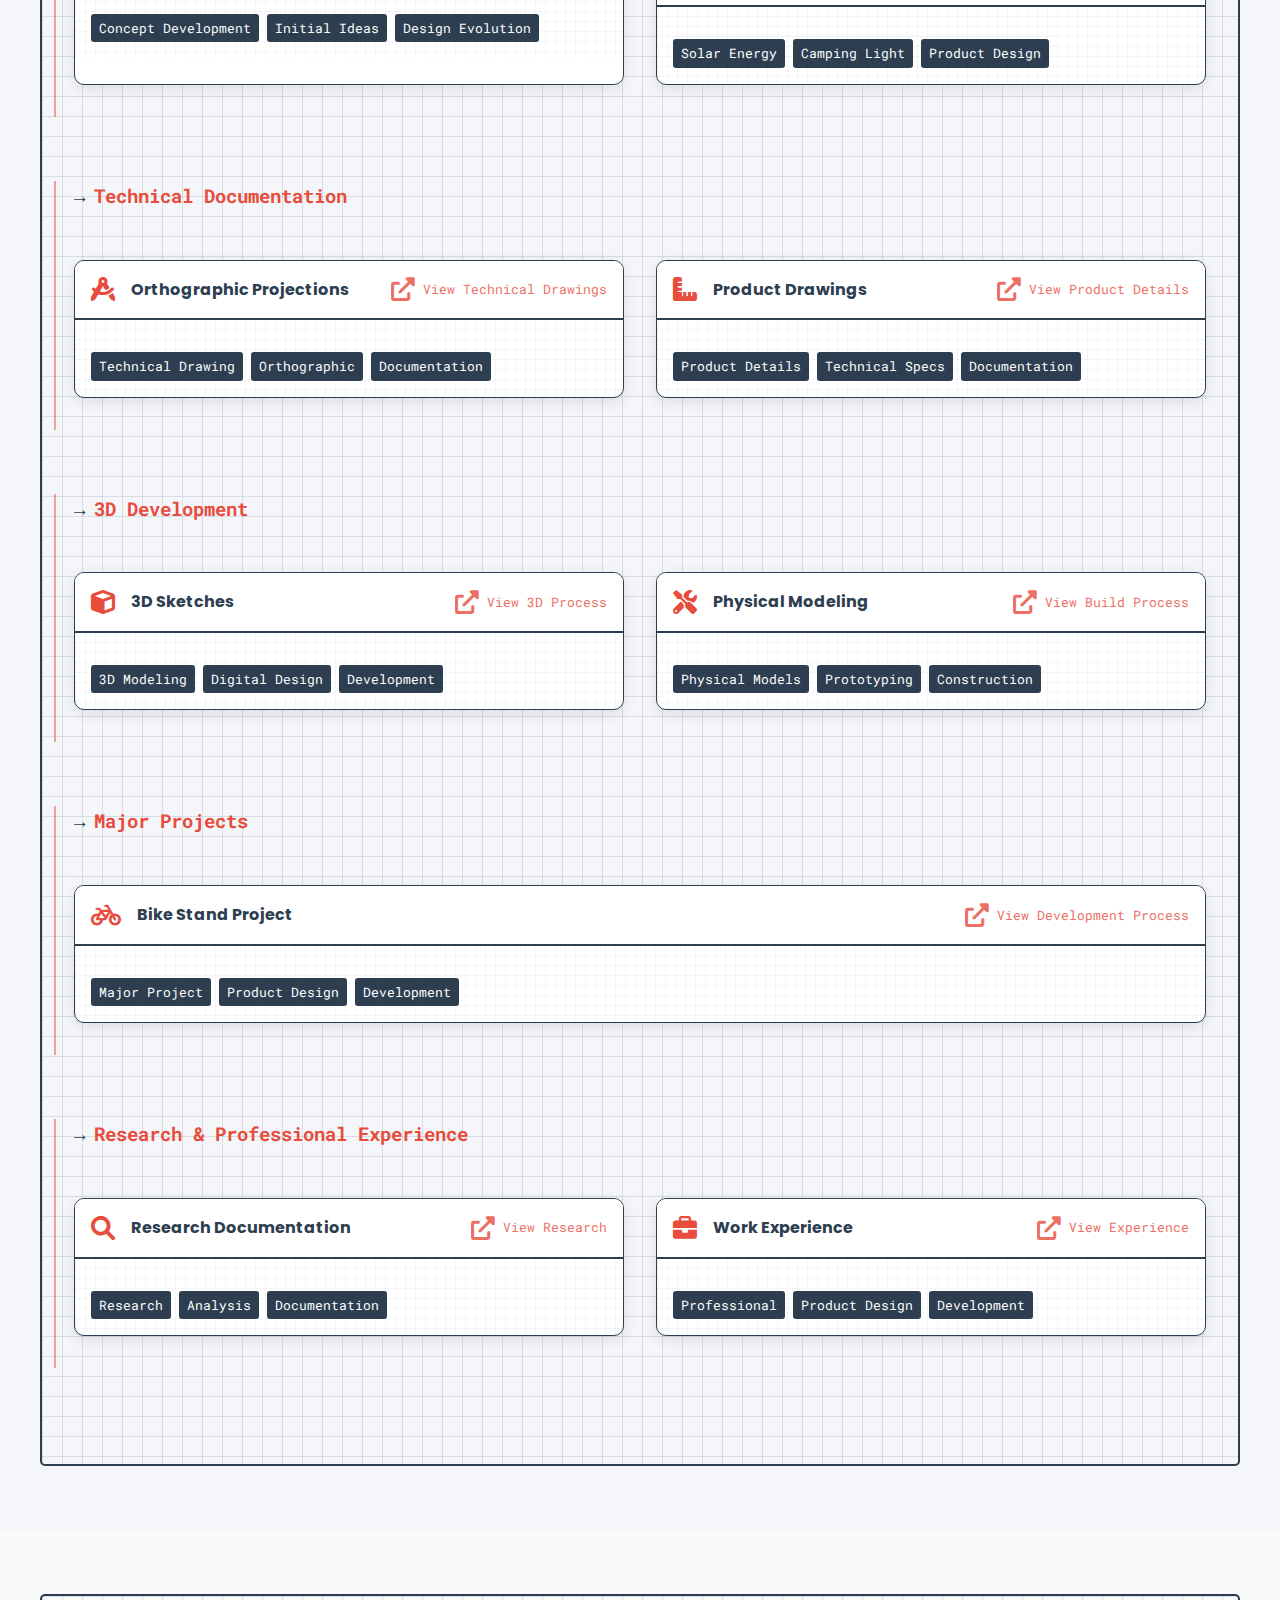
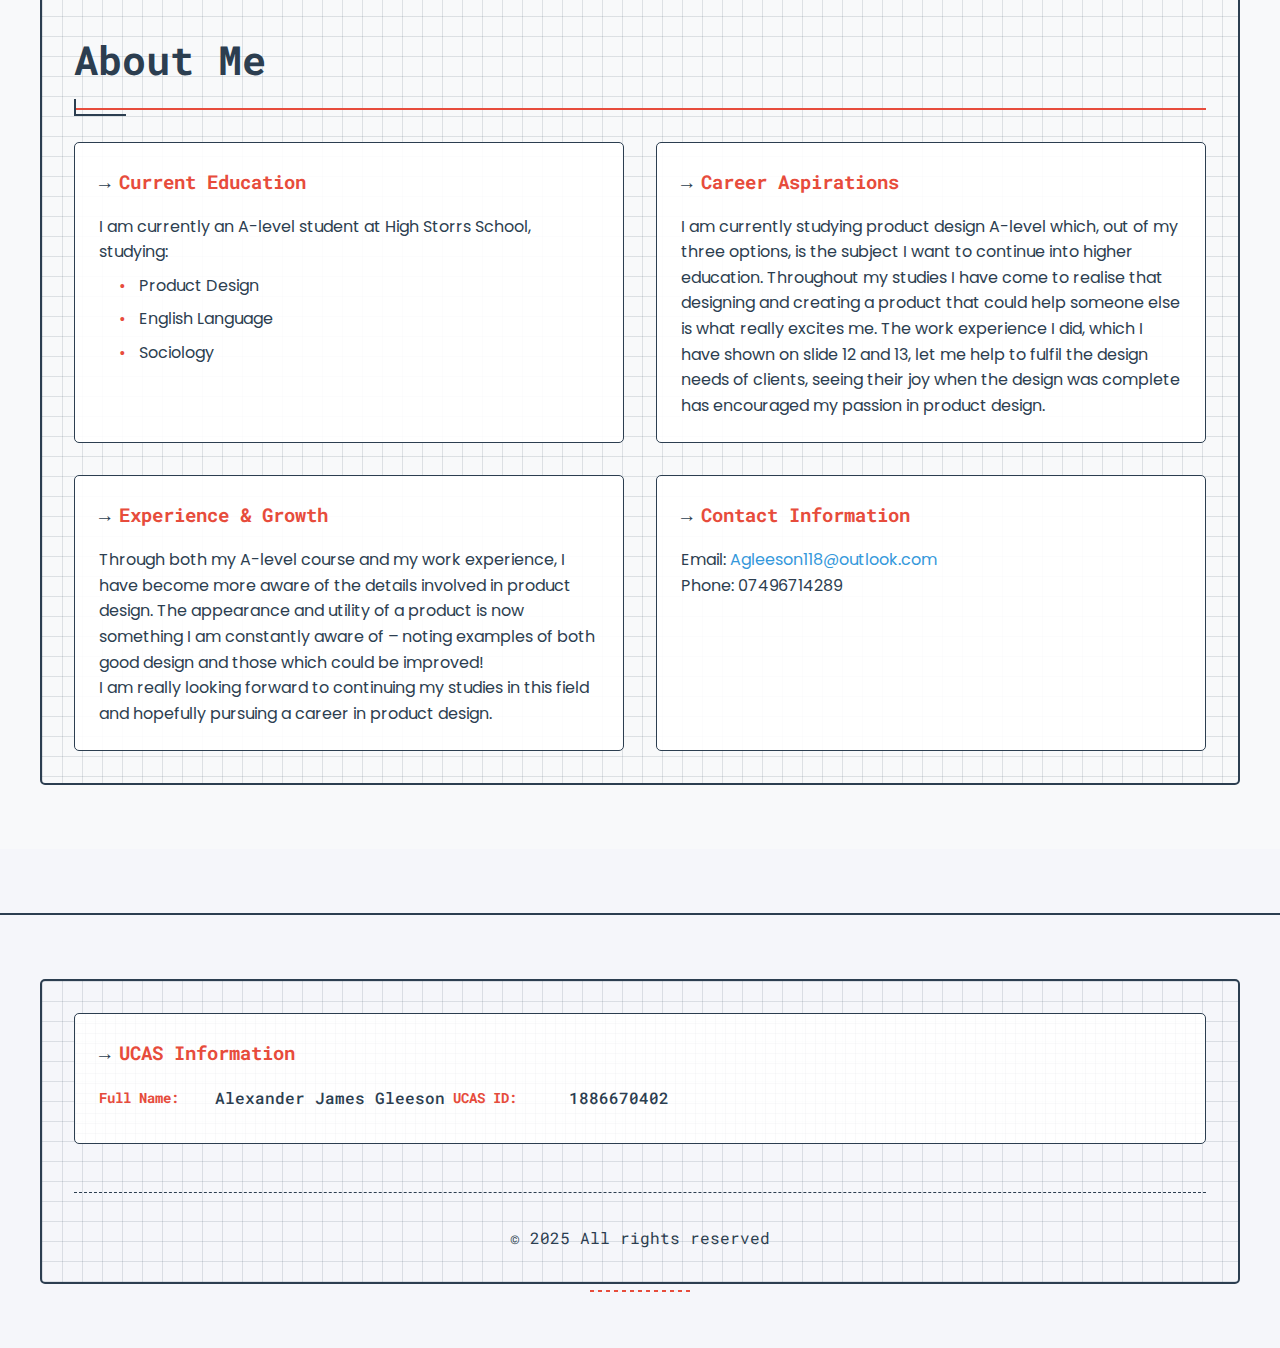
==== commit 0c87b057: "Update header" ====
--- a/index.html
+++ b/index.html
@@ -27,7 +27,6 @@
             <a href="#home">Home</a>
             <a href="#projects">Projects</a>
             <a href="#about">About</a>
-            <a href="#contact">Contact</a>
         </div>
         <div class="hamburger">
             <span></span>
@@ -396,4 +395,4 @@
 
     <script src="script.js"></script>
 </body>
-</html> +</html> 
